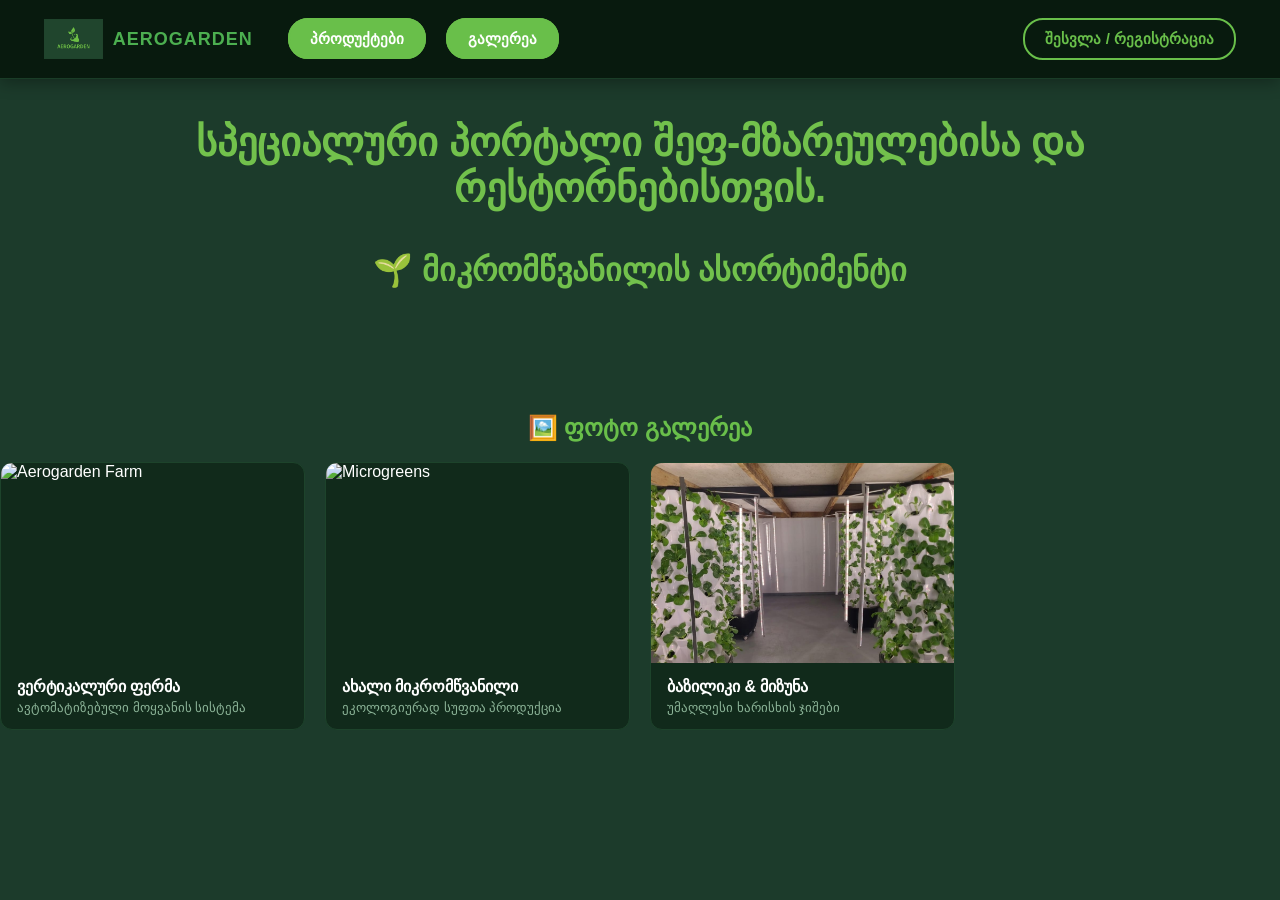
==== index.html @ 7be484eb "Removed word 'Chef' from greeting text" ====
﻿<!DOCTYPE html>
<html lang="ka">
<head>
    <meta charset="UTF-8">
    <meta name="viewport" content="width=device-width, initial-scale=1.0">
    <title>Aerogarden — შეფის პორტალი</title>
    <link rel="stylesheet" href="style.css">
    <script src="https://cdn.jsdelivr.net/npm/@supabase/supabase-js@2"></script>
</head>
<body>
    <header class="main-header">
    <div class="nav-container">
        <a href="#" class="logo">
            <img src="./images/logo.png" alt="AEROGARDEN" class="logo-img" onerror="this.style.display='none'">
            <span class="logo-text">AEROGARDEN</span>
        </a>
        <ul class="nav-links">
            <li><a href="#products" class="nav-btn">პროდუქტები</a></li>
            <li><a href="#chef-orders-section" id="chef-nav-link" class="nav-btn" style="display:none;">ჩემი შეკვეთები</a></li>
            <li><a href="#gallery-section" class="nav-btn">გალერეა</a></li>
            <li><a href="#profile-section" id="profile-nav-link" class="nav-btn" style="display:none;">პირადი პროფილი</a></li>
            <li><a href="#admin-section" id="admin-nav-link" class="nav-btn" style="display:none;">მართვა</a></li>
            <li><button id="auth-modal-btn" class="nav-btn highlight-btn">შესვლა / რეგისტრაცია</button></li>
        </ul>
    </div>
</header>

    <main class="container">
        <section class="hero">
            <h1 id="user-welcome">სპეციალური პორტალი შეფ-მზარეულებისა და რესტორნებისთვის.</h1>
        </section>

        <!-- პროფილის სექცია -->
        <section id="profile-section" class="panel-section" style="display:none;">
            <h2>👤 პირადი პროფილი & მისამართი</h2>
            <form id="profile-form" class="profile-grid">
                <div class="form-group">
                    <label>სახელი, გვარი:</label>
                    <input type="text" id="prof-name" required>
                </div>
                <div class="form-group">
                    <label>რესტორანი / ორგანიზაცია:</label>
                    <input type="text" id="prof-restaurant" required>
                </div>
                <div class="form-group">
                    <label>ტელეფონი:</label>
                    <input type="tel" id="prof-phone" required>
                </div>
                <div class="form-group">
                    <label>ელ-ფოსტა:</label>
                    <input type="email" id="prof-email" readonly disabled style="opacity:0.7;">
                </div>
                <div class="form-group full-width">
                    <label>📍 შენახული მისამართი (მიწოდებისთვის):</label>
                    <input type="text" id="prof-address" placeholder="მაგ: თბილისი, რუსთაველის გამზ. 12">
                </div>
                <div class="form-group full-width">
                    <button type="submit" class="submit-btn">💾 მონაცემების შენახვა</button>
                </div>
            </form>
        </section>

        <!-- შეკვეთის გაფორმება -->
        <div id="order-action-box" class="order-bar" style="display:none;">
            <div class="order-inputs">
                <div>
                    <label>📅 ჩაბარების თარიღი:</label>
                    <input type="date" id="delivery-date">
                </div>
                <div>
                    <label>📍 მიწოდების მისამართი:</label>
                    <input type="text" id="delivery-address" placeholder="მისამართი">
                </div>
            </div>
            <div class="cart-summary">
                <span>ჯამი: <strong id="cart-total">0</strong> ₾</span>
                <button id="submit-order-btn" class="checkout-btn">🚀 შეკვეთის გაგზავნა</button>
            </div>
        </div>

        <!-- პროდუქტების კატალოგი -->
        <section id="products" class="products-section">
            <h2>🌱 მიკრომწვანილის ასორტიმენტი</h2>
            <div id="products-grid" class="products-grid"></div>
        </section>

        <!-- შეფის შეკვეთების ისტორია -->
        <section id="chef-orders-section" class="panel-section" style="display:none;">
            <h2>📦 ჩემი შეკვეთების ისტორია & სტატუსი</h2>
            <div id="chef-orders-list" class="orders-list"></div>
        </section>

        <!-- ადმინის სექცია -->
        <section id="admin-section" class="panel-section" style="display:none;">
            <h2>🛠️ შეკვეთების მართვა (Admin)</h2>
            <div id="orders-list" class="orders-list"></div>
        </section>
    </main>

    <!-- ავტორიზაციის მოდალი -->
    <div id="auth-modal" class="modal" style="display:none;">
        <div class="modal-content">
            <span class="close-btn">&times;</span>
            <div class="auth-tabs">
                <button id="tab-login-btn" class="tab-btn active">შესვლა</button>
                <button id="tab-register-btn" class="tab-btn">რეგისტრაცია (შეფი)</button>
            </div>

            <form id="login-form" class="auth-form">
                <input type="email" id="login-email" placeholder="ელ-ფოსტა" required>
                <input type="password" id="login-password" placeholder="პაროლი" required>
                <button type="submit" class="submit-btn">შესვლა</button>
            </form>

            <form id="register-form" class="auth-form" style="display:none;">
                <input type="text" id="reg-name" placeholder="სახელი, გვარი" required>
                <input type="text" id="reg-restaurant" placeholder="რესტორნის დასახელება" required>
                <input type="tel" id="reg-phone" placeholder="ტელეფონის ნომერი" required>
                <input type="text" id="reg-address" placeholder="მიწოდების მისამართი">
                <input type="email" id="reg-email" placeholder="ელ-ფოსტა" required>
                <input type="password" id="reg-password" placeholder="პაროლი" required>
                <button type="submit" class="submit-btn">რეგისტრაცია</button>
            </form>
        </div>
    </div>
    <script src="script.js"></script>
    <!-- 🖼️ გალერეის სექცია -->
    <section id="gallery-section" class="container" style="margin-top: 40px; margin-bottom: 40px;">
        <h2 style="color: #69bf4a; text-align: center; font-size: 24px; margin-bottom: 20px;">🖼️ ფოტო გალერეა</h2>
        <div class="gallery-grid">
            <div class="gallery-card">
                <img src="https://images.unsplash.com/photo-1592417817098-8f3d6eb231fc?q=80&w=600&auto=format&fit=crop" alt="Aerogarden Farm" class="gallery-img">
                <div class="gallery-info">
                    <div class="gallery-title">ვერტიკალური ფერმა</div>
                    <div class="gallery-desc">ავტომატიზებული მოყვანის სისტემა</div>
                </div>
            </div>
            <div class="gallery-card">
                <img src="https://images.unsplash.com/photo-1530836369250-ef72a3f5cda8?q=80&w=600&auto=format&fit=crop" alt="Microgreens" class="gallery-img">
                <div class="gallery-info">
                    <div class="gallery-title">ახალი მიკრომწვანილი</div>
                    <div class="gallery-desc">ეკოლოგიურად სუფთა პროდუქცია</div>
                </div>
            </div>
            <div class="gallery-card">
                <img src="./images/basil.png" alt="Basil and Mizuna" class="gallery-img">
                <div class="gallery-info">
                    <div class="gallery-title">ბაზილიკი & მიზუნა</div>
                    <div class="gallery-desc">უმაღლესი ხარისხის ჯიშები</div>
                </div>
            </div>
        </div>
    </section>
<!-- Lightbox Image Zoom Modal -->
<div id="image-lightbox-modal" class="lightbox-modal">
    <span class="lightbox-close">&times;</span>
    <img class="lightbox-content" id="lightbox-img" alt="Enlarged Image">
    <div id="lightbox-caption"></div>
</div>















<script>
document.addEventListener('DOMContentLoaded', function() {
    function cleanupGreetingAndLayout() {
        // -------------------------------------------------------------
        // 0. მისალმებიდან "შეფ "-ის ამოღება
        // -------------------------------------------------------------
        var allElements = document.querySelectorAll('p, div, span, h1, h2, h3, h4, header');
        allElements.forEach(function(el) {
            if (el.children.length === 0 && el.textContent.includes('მოგესალმებით, შეფ')) {
                el.textContent = el.textContent.replace('მოგესალმებით, შეფ ', 'მოგესალმებით, ');
            }
        });

        // -------------------------------------------------------------
        // 1. "პირადი პროფილი" ღილაკი "გამოსვლა"-ს გვერდით
        // -------------------------------------------------------------
        var allNavElements = document.querySelectorAll('button, a, div, span');
        var profileEl = null;
        var logoutEl = null;

        allNavElements.forEach(function(el) {
            var txt = el.textContent.trim();
            if (txt.includes('პირადი პროფილი') && el.children.length === 0) {
                profileEl = el.closest('button') || el.closest('a') || el;
            }
            if (txt.includes('გამოსვლა') && el.children.length === 0) {
                logoutEl = el.closest('button') || el.closest('a') || el;
            }
        });

        if (profileEl && logoutEl && profileEl.nextElementSibling !== logoutEl) {
            var logoutParent = logoutEl.parentElement;
            if (logoutParent) {
                logoutParent.style.display = 'flex';
                logoutParent.style.alignItems = 'center';
                logoutParent.style.gap = '10px';
                logoutParent.style.justifyContent = 'flex-end';
                profileEl.style.margin = '0';
                logoutParent.insertBefore(profileEl, logoutEl);
            }
        }

        // -------------------------------------------------------------
        // 2. პერიოდული გამოწერის ბლოკი
        // -------------------------------------------------------------
        var dateInput = document.getElementById('order-date') || document.querySelector('input[type="date"]');
        if (dateInput && !document.getElementById('recurring-subscription-box')) {
            var parentContainer = dateInput.parentElement;
            
            var subWrapper = document.createElement('div');
            subWrapper.id = 'recurring-subscription-box';
            subWrapper.style.cssText = 'display: flex; flex-direction: column; gap: 6px; background: #051009; border: 1px solid #1e472c; border-radius: 10px; padding: 10px 14px; min-width: 250px;';
            
            subWrapper.innerHTML = 
                '<div style="display: flex; align-items: center; justify-content: space-between;">' +
                    '<label style="color: #69bf4a; font-size: 13px; font-weight: 700; display: flex; align-items: center; gap: 6px;">' +
                        '🔄 პერიოდული გამოწერა (ავტომატური შეკვეთა)' +
                    '</label>' +
                '</div>' +
                '<select id="subscription-freq-select" style="background: #081a0e; border: 1px solid #2e603a; border-radius: 6px; color: #a5d6a7; padding: 6px 10px; font-size: 12px; font-weight: 600; outline: none; cursor: pointer; width: 100%;">' +
                    '<option value="one-time">🚀 ერთჯერადი შეკვეთა</option>' +
                    '<option value="tue-fri" selected>📅 კვირაში 2-ჯერ (სამშაბათი & პარასკევი)</option>' +
                    '<option value="weekly-tue">📅 კვირაში 1-ხელ (სამშაბათი)</option>' +
                '</select>' +
                '<div id="days-selector-wrapper" style="display: flex; gap: 10px; font-size: 11px; color: #a5d6a7; margin-top: 2px;">' +
                    '<label style="cursor:pointer; display:flex; align-items:center; gap:3px;"><input type="checkbox" id="day-tue" checked style="accent-color:#69bf4a;"> სამშაბათი</label>' +
                    '<label style="cursor:pointer; display:flex; align-items:center; gap:3px;"><input type="checkbox" id="day-fri" checked style="accent-color:#69bf4a;"> პარასკევი</label>' +
                '</div>' +
                '<span style="font-size: 10px; color: #78a883;">🌱 რესტორანს ავტომატურად მოემარაგება ახალი მიკრომწვანილი</span>';

            parentContainer.parentNode.insertBefore(subWrapper, parentContainer.nextSibling);

            var freqSelect = document.getElementById('subscription-freq-select');
            freqSelect.addEventListener('change', function() {
                var daysWrapper = document.getElementById('days-selector-wrapper');
                var dayTue = document.getElementById('day-tue');
                var dayFri = document.getElementById('day-fri');

                if (this.value === 'one-time') {
                    daysWrapper.style.display = 'none';
                } else if (this.value === 'tue-fri') {
                    daysWrapper.style.display = 'flex';
                    if (dayTue) dayTue.checked = true;
                    if (dayFri) dayFri.checked = true;
                } else if (this.value === 'weekly-tue') {
                    daysWrapper.style.display = 'flex';
                    if (dayTue) dayTue.checked = true;
                    if (dayFri) dayFri.checked = false;
                }
            });
        }

        // -------------------------------------------------------------
        // 3. შეკვეთის მთლიანი პანელის და ჯამის ზოლის გასწორება
        // -------------------------------------------------------------
        if (dateInput) {
            var orderBar = dateInput.closest('form') || dateInput.closest('.checkout-bar') || dateInput.parentElement.parentElement;
            var firstCard = document.querySelector('.product-card') || document.querySelector('.card');
            
            if (orderBar && firstCard) {
                var productsGrid = firstCard.parentElement;
                if (productsGrid && orderBar.previousElementSibling !== productsGrid) {
                    productsGrid.parentNode.insertBefore(orderBar, productsGrid.nextSibling);
                }

                orderBar.style.cssText = 'display: flex; flex-wrap: wrap; align-items: center; justify-content: space-between; gap: 16px; background: #071e11; border: 1px solid #1e472c; border-radius: 16px; padding: 18px 24px; margin-top: 30px; width: 100%; box-sizing: border-box;';

                var submitBtn = Array.from(document.querySelectorAll('button')).find(function(b) {
                    return b.textContent.includes('შეკვეთის გაგზავნა');
                });

                if (submitBtn) {
                    var submitContainer = submitBtn.parentElement;
                    if (submitContainer && submitContainer !== orderBar && !orderBar.contains(submitContainer)) {
                        submitContainer.style.display = 'flex';
                        submitContainer.style.alignItems = 'center';
                        submitContainer.style.gap = '14px';
                        submitContainer.style.marginLeft = 'auto';
                        orderBar.appendChild(submitContainer);
                    } else if (!orderBar.contains(submitBtn)) {
                        submitBtn.style.marginLeft = 'auto';
                        orderBar.appendChild(submitBtn);
                    }
                }
            }
        }

        // -------------------------------------------------------------
        // 4. Tray vs Cut სელექტორი ბარათზე
        // -------------------------------------------------------------
        var buttons = document.querySelectorAll('button');
        buttons.forEach(function(btn) {
            var btnText = btn.textContent.trim();
            if (btnText.includes('დამატება') || btnText === '+' || btnText === '-') {
                var card = btn.closest('.product-card') || btn.closest('.card') || btn.parentElement.parentElement;
                if (card && !card.classList.contains('pkg-processed')) {
                    card.classList.add('pkg-processed');
                    card.style.position = 'relative';

                    var selectDiv = document.createElement('div');
                    selectDiv.className = 'pkg-dropdown-top-right';
                    selectDiv.style.cssText = 'position: absolute; top: 8px; right: 14px; z-index: 20;';
                    selectDiv.innerHTML = '<select class="pkg-select" style="background: #051009; border: 1px solid #2e603a; border-radius: 6px; color: #a5d6a7; padding: 3px 6px; font-size: 11px; font-weight: 600; outline: none; cursor: pointer;">' +
                        '<option value="tray">🌱 ლანგარი</option>' +
                        '<option value="cut">✂️ მოჭრილი</option>' +
                        '</select>';

                    card.appendChild(selectDiv);

                    var btnContainer = btn.parentElement;
                    if (btnContainer) {
                        btnContainer.style.marginTop = '18px';
                    }
                }
            }
        });
    }

    setInterval(cleanupGreetingAndLayout, 500);
});
</script>
</body>
</html>
---- style.css ----
﻿* { margin: 0; padding: 0; box-sizing: border-box; font-family: sans-serif; }
body { background-color: #1c3b2b; color: #ffffff; min-height: 100vh; }

.navbar { display: flex; justify-content: space-between; align-items: center; padding: 15px 50px; background-color: #1c3b2b; border-bottom: 1px solid rgba(255, 255, 255, 0.1); }
.logo { height: 60px; width: auto; object-fit: contain; border-radius: 12px; }
.nav-links { display: flex; list-style: none; gap: 15px; align-items: center; }

.nav-btn { text-decoration: none; color: #ffffff; font-size: 15px; font-weight: 600; padding: 10px 20px; border: 2px solid #69bf4a; background-color: #69bf4a; border-radius: 20px; transition: all 0.3s ease; cursor: pointer; }
.nav-btn:hover { background-color: transparent; color: #69bf4a; }
.highlight-btn { background-color: transparent; color: #69bf4a; }
.highlight-btn:hover { background-color: #69bf4a; color: #fff; }

.hero { text-align: center; padding: 40px 20px 10px; }
.hero h1 { font-size: 2.5rem; color: #72c14c; margin-bottom: 10px; }
.hero p { font-size: 1.1rem; color: #d1e7dd; }

.products-section, .admin-section { max-width: 1100px; margin: 0 auto; padding: 20px 20px 60px; }
.products-section h2, .admin-section h2 { text-align: center; font-size: 2rem; color: #72c14c; margin-bottom: 25px; }

.products-grid { display: grid; grid-template-columns: repeat(2, 1fr); gap: 18px; }
.product-card { background-color: rgba(255, 255, 255, 0.05); border: 1px solid rgba(105, 191, 74, 0.3); border-radius: 12px; padding: 16px 22px; display: flex; justify-content: space-between; align-items: center; }
.product-info { display: flex; flex-direction: column; gap: 4px; }
.product-latin { font-weight: 700; font-size: 0.95rem; color: #ffffff; }
.product-geo { font-size: 0.88rem; color: #a8d5ba; }
.product-action { display: flex; align-items: center; gap: 12px; }
.product-price { font-weight: 700; font-size: 1.1rem; color: #69bf4a; }
.qty-input { width: 65px; padding: 6px; border-radius: 8px; border: 1px solid #69bf4a; background: #12261c; color: #fff; text-align: center; font-weight: bold; }

.order-action-container { margin-top: 35px; padding: 25px; background: rgba(0, 0, 0, 0.2); border-radius: 16px; border: 1px solid rgba(105, 191, 74, 0.3); display: flex; flex-direction: column; align-items: center; gap: 20px; }
.delivery-date-picker { display: flex; align-items: center; gap: 12px; font-weight: bold; color: #a8d5ba; font-size: 1.05rem; }
.date-input { padding: 10px 15px; border-radius: 8px; border: 1px solid #69bf4a; background: #12261c; color: #fff; font-size: 1rem; cursor: pointer; outline: none; }
.date-input::-webkit-calendar-picker-indicator { filter: invert(1); cursor: pointer; }

.modal { display: none; position: fixed; z-index: 1000; left: 0; top: 0; width: 100%; height: 100%; background-color: rgba(0,0,0,0.8); backdrop-filter: blur(5px); justify-content: center; align-items: center; }
.modal-content { background-color: #12261c; border: 2px solid #69bf4a; border-radius: 16px; width: 90%; max-width: 420px; padding: 30px; position: relative; }
.close-btn { position: absolute; right: 20px; top: 15px; font-size: 28px; cursor: pointer; color: #aaa; }
.close-btn:hover { color: #fff; }

.tab-header { display: flex; gap: 10px; margin-bottom: 20px; border-bottom: 1px solid rgba(255,255,255,0.1); padding-bottom: 10px; }
.tab-btn { background: none; border: none; color: #a8d5ba; font-size: 1rem; font-weight: bold; cursor: pointer; padding: 5px 10px; }
.tab-btn.active { color: #69bf4a; border-bottom: 2px solid #69bf4a; }

.auth-form { display: flex; flex-direction: column; gap: 12px; }
.auth-form input { padding: 12px; border-radius: 8px; border: 1px solid rgba(105, 191, 74, 0.4); background-color: #1c3b2b; color: #fff; font-size: 0.95rem; }
.auth-form input:focus { outline: none; border-color: #69bf4a; }
.submit-btn { padding: 12px; border-radius: 8px; border: none; background-color: #69bf4a; color: #fff; font-weight: bold; font-size: 1rem; cursor: pointer; margin-top: 10px; }
.submit-btn:hover { background-color: #58a43e; }

.orders-list { display: flex; flex-direction: column; gap: 15px; }
.order-card { background-color: rgba(255, 255, 255, 0.05); border: 1px solid #69bf4a; border-radius: 12px; padding: 20px; }
.order-card.order-cancelled { opacity: 0.55; border-color: #d9534f; background-color: rgba(217, 83, 79, 0.05); }

.order-header { display: flex; justify-content: space-between; border-bottom: 1px solid rgba(255,255,255,0.1); padding-bottom: 10px; margin-bottom: 10px; }
.delivery-badge { background-color: rgba(105, 191, 74, 0.2); color: #72c14c; padding: 5px 10px; border-radius: 8px; border: 1px solid #69bf4a; display: inline-block; margin-top: 6px; font-weight: bold; font-size: 0.9rem; }
.status-badge { display: inline-block; padding: 5px 10px; border-radius: 8px; font-size: 0.9rem; font-weight: bold; margin-top: 6px; }
.status-badge.active { background: rgba(105, 191, 74, 0.2); color: #72c14c; border: 1px solid #69bf4a; }
.status-badge.cancelled { background: rgba(217, 83, 79, 0.2); color: #ff6b6b; border: 1px solid #d9534f; }

.cancel-btn { background-color: #d9534f; color: #fff; border: none; padding: 8px 14px; border-radius: 8px; cursor: pointer; font-weight: bold; margin-top: 8px; font-size: 0.85rem; transition: background 0.2s; }
.cancel-btn:hover { background-color: #c9302c; }

.order-items { list-style: none; margin-bottom: 10px; color: #d1e7dd; }
.order-items li { font-size: 0.95rem; padding: 2px 0; }
.order-total { text-align: right; font-weight: bold; font-size: 1.1rem; color: #69bf4a; }

@media (max-width: 768px) { .products-grid { grid-template-columns: 1fr; } .navbar { flex-direction: column; gap: 15px; padding: 20px; } }
/* Logo styling reset */
.logo-container, .logo-container a {
    background: transparent !important;
    background-color: transparent !important;
    border: none !important;
    box-shadow: none !important;
    outline: none !important;
    padding: 0 !important;
}

.logo {
    background: transparent !important;
    background-color: transparent !important;
    border: none !important;
    box-shadow: none !important;
    border-radius: 0 !important;
    display: block;
    max-height: 55px;
    width: auto;
}

/* Microgreens Animated Background */
#microgreens-bg {
    position: fixed;
    top: 0;
    left: 0;
    width: 100vw;
    height: 100vh;
    overflow: hidden;
    z-index: -1;
    pointer-events: none;
}

.leaf-particle {
    position: absolute;
    bottom: -60px;
    user-select: none;
    opacity: 0.18;
    animation: floatUp linear infinite;
    filter: drop-shadow(0 0 6px rgba(105, 191, 74, 0.4));
}

@keyframes floatUp {
    0% {
        transform: translateY(0) rotate(0deg) translateX(0);
        opacity: 0;
    }
    15% {
        opacity: 0.3;
    }
    85% {
        opacity: 0.3;
    }
    100% {
        transform: translateY(-110vh) rotate(360deg) translateX(60px);
        opacity: 0;
    }
}

/* Microgreens Animated Background */
#microgreens-bg {
    position: fixed;
    top: 0;
    left: 0;
    width: 100vw;
    height: 100vh;
    overflow: hidden;
    z-index: -1;
    pointer-events: none;
}

.leaf-particle {
    position: absolute;
    bottom: -60px;
    user-select: none;
    opacity: 0.18;
    animation: floatUp linear infinite;
    filter: drop-shadow(0 0 6px rgba(105, 191, 74, 0.4));
}

@keyframes floatUp {
    0% {
        transform: translateY(0) rotate(0deg) translateX(0);
        opacity: 0;
    }
    15% {
        opacity: 0.3;
    }
    85% {
        opacity: 0.3;
    }
    100% {
        transform: translateY(-110vh) rotate(360deg) translateX(60px);
        opacity: 0;
    }
}

/* Disable Text Selection on Drag */
body {
    -webkit-user-select: none;
    -moz-user-select: none;
    -ms-user-select: none;
    user-select: none;
}

input, textarea, select {
    -webkit-user-select: text;
    -moz-user-select: text;
    -ms-user-select: text;
    user-select: text;
}

/* Admin Order Status Badges & Action Buttons */
.status-badge {
    padding: 5px 10px;
    border-radius: 6px;
    font-size: 0.85rem;
    font-weight: bold;
    display: inline-block;
    margin-top: 4px;
}
.status-badge.pending { background-color: #f39c12; color: #ffffff; }
.status-badge.confirmed { background-color: #2ecc71; color: #ffffff; }
.status-badge.rejected { background-color: #e67e22; color: #ffffff; }
.status-badge.cancelled { background-color: #e74c3c; color: #ffffff; }

.admin-actions {
    margin-top: 12px;
    padding-top: 10px;
    border-top: 1px solid rgba(255, 255, 255, 0.1);
    display: flex;
    gap: 8px;
    flex-wrap: wrap;
}
.admin-btn {
    padding: 7px 14px;
    border: none;
    border-radius: 6px;
    cursor: pointer;
    font-size: 0.85rem;
    font-weight: bold;
    transition: transform 0.15s ease, opacity 0.2s;
}
.admin-btn:hover { opacity: 0.9; transform: translateY(-1px); }
.confirm-btn { background-color: #2ecc71; color: white; }
.reject-btn { background-color: #e67e22; color: white; }

/* Sticky Navigation Header on Scroll */
header, .header, nav, .navbar {
    position: sticky !important;
    top: 0 !important;
    z-index: 1000 !important;
    background-color: #183726 !important;
    box-shadow: 0 4px 15px rgba(0, 0, 0, 0.3) !important;
    backdrop-filter: blur(8px);
}

/* ==========================================
   📱 მობილურის ადაპტაცია (Media Query)
   მოქმედებს მხოლოდ 768px-ზე ნაკლებ ეკრანებზე
========================================== */
@media (max-width: 768px) {
    /* 1. ნავიგაცია და ლოგო */
    .navbar {
        flex-direction: column;
        padding: 12px 16px;
        gap: 12px;
        text-align: center;
    }

    .nav-links {
        flex-wrap: wrap;
        justify-content: center;
        gap: 8px;
        width: 100%;
    }

    .nav-btn {
        padding: 8px 12px;
        font-size: 13px;
    }

    /* 2. ძირითადი კონტეინერი და სათაურები */
    .container {
        padding: 12px;
    }

    .hero h1 {
        font-size: 20px;
        line-height: 1.4;
    }

    /* 3. პროდუქტების ბადე (1 სვეტად) */
    .products-grid {
        grid-template-columns: 1fr !important;
        gap: 12px;
    }

    .product-card {
        padding: 14px;
    }

    /* 4. შეკვეთის გაფორმების ზოლი */
    .order-bar {
        flex-direction: column;
        align-items: stretch;
        gap: 15px;
        padding: 16px;
    }

    .order-inputs {
        flex-direction: column;
        gap: 12px;
    }

    .order-inputs input {
        width: 100%;
    }

    .cart-summary {
        flex-direction: column;
        gap: 10px;
        width: 100%;
    }

    .checkout-btn {
        width: 100%;
        text-align: center;
    }

    /* 5. პროფილის ფორმა (1 სვეტად) */
    .profile-grid {
        grid-template-columns: 1fr !important;
        gap: 12px;
    }

    /* 6. შეკვეთების ისტორია & ადმინი */
    .order-header {
        flex-direction: column;
        align-items: flex-start;
        gap: 10px;
    }

    .order-header > div:last-child {
        text-align: left !important;
        width: 100%;
    }

    .admin-actions {
        flex-direction: column;
        gap: 8px;
    }

    .admin-btn {
        width: 100%;
    }

    /* 7. ავტორიზაციის მოდალური ფანჯარა */
    .modal-content {
        width: 92% !important;
        padding: 20px 16px;
        margin: 10px;
    }

    .auth-tabs {
        flex-direction: row;
    }
}

/* ==========================================
   🎨 პროფილისა და შეკვეთის ინპუტების დიზაინი
========================================== */

/* ბლოკების ფონი და კანტები */
#profile-section, #order-action-box {
    background: rgba(13, 33, 20, 0.85);
    border: 1px solid rgba(105, 191, 74, 0.25);
    border-radius: 12px;
    padding: 22px;
    margin-bottom: 25px;
    backdrop-filter: blur(6px);
}

/* პროფილის ბადე (Grid) */
.profile-grid {
    display: grid;
    grid-template-columns: repeat(auto-fit, minmax(240px, 1fr));
    gap: 16px;
    margin-top: 15px;
}

.form-group {
    display: flex;
    flex-direction: column;
    gap: 6px;
}

.form-group.full-width {
    grid-column: 1 / -1;
}

.form-group label {
    font-size: 13px;
    color: #a8d5ba;
    font-weight: 500;
}

/* ინპუტების მწვანე დიზაინი (თეთრის ნაცვლად) */
input[type="text"],
input[type="email"],
input[type="tel"],
input[type="date"],
input[type="password"],
input[type="number"] {
    background-color: #07150c !important;
    color: #e2f5e8 !important;
    border: 1px solid #234d2f !important;
    border-radius: 8px !important;
    padding: 10px 14px !important;
    font-size: 14px !important;
    outline: none !important;
    transition: all 0.25s ease !important;
    width: 100% !important;
    box-sizing: border-box !important;
}

/* ინპუტზე დაჭერისას (Focus) */
input[type="text"]:focus,
input[type="email"]:focus,
input[type="tel"]:focus,
input[type="date"]:focus,
input[type="password"]:focus,
input[type="number"]:focus {
    border-color: #69bf4a !important;
    box-shadow: 0 0 10px rgba(105, 191, 74, 0.35) !important;
    background-color: #0d2616 !important;
}

/* გათიშული (disabled) ელ-ფოსტის ინპუტი */
input:disabled, input[readonly] {
    background-color: #040c07 !important;
    border-color: #142a1b !important;
    color: #61876a !important;
    cursor: not-allowed;
}

/* თარიღის არჩევის ხატულას შეფერილი მწვანედ */
input[type="date"]::-webkit-calendar-picker-indicator {
    filter: invert(0.8) sepia(100%) saturate(300%) hue-rotate(70deg);
    cursor: pointer;
}

/* შეკვეთის გაფორმების ზოლი */
.order-bar {
    display: flex;
    flex-wrap: wrap;
    align-items: flex-end;
    justify-content: space-between;
    gap: 18px;
}

.order-inputs {
    display: flex;
    flex-wrap: wrap;
    gap: 16px;
    flex: 1;
}

.order-inputs > div {
    display: flex;
    flex-direction: column;
    gap: 6px;
    flex: 1;
    min-width: 200px;
}

.order-inputs label {
    font-size: 13px;
    color: #a8d5ba;
}

.cart-summary {
    display: flex;
    align-items: center;
    gap: 16px;
    flex-wrap: wrap;
}

.cart-summary span {
    font-size: 16px;
    color: #a8d5ba;
}

.cart-summary strong {
    color: #69bf4a;
    font-size: 22px;
}

/* ღილაკების გაუმჯობესება */
.submit-btn, .checkout-btn {
    background: linear-gradient(135deg, #4caf50, #2e7d32);
    color: #ffffff;
    border: none;
    padding: 11px 20px;
    border-radius: 8px;
    font-weight: 600;
    cursor: pointer;
    transition: transform 0.2s, box-shadow 0.2s;
}

.submit-btn:hover, .checkout-btn:hover {
    transform: translateY(-1px);
    box-shadow: 0 4px 12px rgba(76, 175, 80, 0.4);
}

/* ==========================================
   🌱 პროდუქტის ბარათების ახალი დიზაინი
========================================== */

.products-grid {
    display: grid;
    grid-template-columns: repeat(auto-fill, minmax(320px, 1fr));
    gap: 16px;
    margin-top: 20px;
}

.product-card {
    background: #112a1b;
    border: 1px solid #1d432b;
    border-radius: 14px;
    padding: 16px;
    display: flex;
    align-items: center;
    justify-content: space-between;
    gap: 12px;
    transition: transform 0.2s, border-color 0.2s;
}

.product-card:hover {
    border-color: #3b8a4f;
    transform: translateY(-2px);
}

.product-left {
    display: flex;
    align-items: center;
    gap: 14px;
}

.product-icon-box {
    width: 46px;
    height: 46px;
    background: #193b26;
    border-radius: 10px;
    display: flex;
    align-items: center;
    justify-content: center;
    font-size: 22px;
    flex-shrink: 0;
}

.product-text-info {
    display: flex;
    flex-direction: column;
    gap: 3px;
}

.product-latin-name {
    color: #ffffff;
    font-weight: 700;
    font-size: 15px;
    letter-spacing: 0.5px;
}

.product-sub-text {
    color: #8bb397;
    font-size: 13px;
}

.product-right {
    display: flex;
    align-items: center;
    gap: 12px;
}

.product-price-tag {
    color: #69bf4a;
    font-weight: 700;
    font-size: 17px;
    white-space: nowrap;
}

/* მწვანე "დამატება" ღილაკი */
.add-btn {
    background-color: #52c234;
    color: #07150c;
    border: none;
    padding: 9px 16px;
    border-radius: 8px;
    font-weight: 700;
    font-size: 13px;
    cursor: pointer;
    transition: background-color 0.2s, transform 0.1s;
    white-space: nowrap;
}

.add-btn:hover {
    background-color: #61d341;
    transform: scale(1.03);
}

/* რაოდენობის მართვის ბლოკი (+ / -) */
.qty-control-box {
    display: flex;
    align-items: center;
    background: #09190f;
    border: 1px solid #285a38;
    border-radius: 8px;
    overflow: hidden;
}

.qty-btn {
    background: #193b26;
    color: #ffffff;
    border: none;
    width: 30px;
    height: 34px;
    font-size: 16px;
    font-weight: bold;
    cursor: pointer;
    transition: background 0.2s;
}

.qty-btn:hover {
    background: #27593b;
}

.qty-num {
    padding: 0 10px;
    color: #69bf4a;
    font-weight: bold;
    font-size: 14px;
    min-width: 20px;
    text-align: center;
}

/* ==========================================
   🖼️ გალერეის სტილები
========================================== */
.gallery-grid {
    display: grid;
    grid-template-columns: repeat(auto-fill, minmax(280px, 1fr));
    gap: 20px;
    margin-top: 15px;
}

.gallery-card {
    background: #112a1b;
    border: 1px solid #1d432b;
    border-radius: 12px;
    overflow: hidden;
    transition: transform 0.25s ease, border-color 0.25s ease;
}

.gallery-card:hover {
    transform: translateY(-4px);
    border-color: #69bf4a;
}

.gallery-img {
    width: 100%;
    height: 200px;
    object-fit: cover;
    display: block;
}

.gallery-info {
    padding: 14px 16px;
}

.gallery-title {
    color: #ffffff;
    font-weight: 700;
    font-size: 16px;
    margin-bottom: 4px;
}

.gallery-desc {
    color: #8bb397;
    font-size: 13px;
}

/* ==========================================
   🛠️ შეკვეთების სექციის დაშორების გასწორება
========================================== */
section, .container {
    scroll-margin-top: 100px !important;
}

#chef-orders-section {
    padding-top: 30px !important;
    margin-top: 20px !important;
}

/* შეკვეთის ბარათის შიდა დაშორება */
.order-card, .order-item, div[class*="order"] {
    padding-top: 25px !important;
    overflow: visible !important;
}

/* ==========================================
   ✨ პროფილის და შეკვეთის ფორმის გასწორება
========================================== */

/* პროფილის სექციის ბარათი */
#profile-section {
    background: #0b1d12 !important;
    border: 1px solid #1a3d27 !important;
    border-radius: 16px !important;
    padding: 28px !important;
    box-shadow: 0 8px 24px rgba(0, 0, 0, 0.25) !important;
    margin-bottom: 30px !important;
}

/* პროფილის ფორმის ბადე (2 სვეტიანი) */
#profile-form {
    display: grid !important;
    grid-template-columns: repeat(2, 1fr) !important;
    gap: 18px 24px !important;
    align-items: end !important;
}

/* მისამართის ველი იკავებს სრულ სიგანეს */
#profile-form div:has(#profile-address), 
#profile-form div:nth-child(5),
#profile-form .full-width {
    grid-column: 1 / -1 !important;
}

/* ინპუტების სტილი */
#profile-section input, 
.checkout-bar input,
input[type="date"], input[type="text"], input[type="email"], input[type="tel"] {
    width: 100% !important;
    background: #051009 !important;
    border: 1px solid #1e472c !important;
    border-radius: 10px !important;
    color: #ffffff !important;
    padding: 12px 16px !important;
    font-size: 14px !important;
    outline: none !important;
    transition: border-color 0.2s ease, box-shadow 0.2s ease !important;
    box-sizing: border-box !important;
}

#profile-section input:focus, .checkout-bar input:focus {
    border-color: #69bf4a !important;
    box-shadow: 0 0 0 3px rgba(105, 191, 74, 0.2) !important;
}

/* ლეიბლები */
#profile-section label {
    display: block !important;
    color: #92be9c !important;
    font-size: 13px !important;
    font-weight: 600 !important;
    margin-bottom: 6px !important;
}

/* მონაცემების შენახვის ღილაკი */
#profile-form button[type="submit"], #save-profile-btn {
    grid-column: 1 / -1 !important;
    justify-self: center !important;
    width: auto !important;
    min-width: 260px !important;
    background: linear-gradient(135deg, #2e7d32, #1b5e20) !important;
    color: #ffffff !important;
    border: 1px solid #4cae4f !important;
    border-radius: 10px !important;
    padding: 12px 32px !important;
    font-weight: 700 !important;
    font-size: 15px !important;
    cursor: pointer !important;
    transition: all 0.25s ease !important;
    margin-top: 10px !important;
    box-shadow: 0 4px 12px rgba(0,0,0,0.3) !important;
}

#profile-form button[type="submit"]:hover {
    background: linear-gradient(135deg, #388e3c, #2e7d32) !important;
    transform: translateY(-2px) !important;
    box-shadow: 0 6px 16px rgba(46, 125, 50, 0.4) !important;
}

/* 🛒 შეკვეთის გაფორმების ზოლი */
div:has(#order-date) {
    background: #0b1d12 !important;
    border: 1px solid #1a3d27 !important;
    border-radius: 16px !important;
    padding: 20px 24px !important;
    display: grid !important;
    grid-template-columns: 200px 1fr auto auto !important;
    gap: 20px !important;
    align-items: end !important;
    margin-top: 25px !important;
}

/* მობილურის ადაპტაცია (ეკრანის დაპატარავებისას) */
@media (max-width: 900px) {
    #profile-form {
        grid-template-columns: 1fr !important;
    }
    div:has(#order-date) {
        grid-template-columns: 1fr !important;
    }
}

/* ==========================================
   🖼️ Lightbox Image Modal (სურათების გადიდება)
========================================== */
.gallery-card img, #gallery-section img, .gallery-img {
    cursor: pointer !important;
    transition: transform 0.3s ease, filter 0.3s ease !important;
}

.gallery-card img:hover, #gallery-section img:hover, .gallery-img:hover {
    transform: scale(1.02) !important;
    filter: brightness(1.08) !important;
}

.lightbox-modal {
    display: none;
    position: fixed;
    z-index: 100000;
    left: 0;
    top: 0;
    width: 100%;
    height: 100%;
    background-color: rgba(0, 0, 0, 0.9);
    backdrop-filter: blur(10px);
    align-items: center;
    justify-content: center;
    flex-direction: column;
    animation: fadeIn 0.25s ease-out;
}

.lightbox-content {
    max-width: 90vw;
    max-height: 85vh;
    border-radius: 12px;
    box-shadow: 0 12px 40px rgba(0, 0, 0, 0.8);
    object-fit: contain;
    animation: zoomIn 0.25s ease-out;
}

#lightbox-caption {
    margin-top: 15px;
    color: #81c784;
    font-size: 17px;
    font-weight: 600;
    text-align: center;
}

.lightbox-close {
    position: absolute;
    top: 20px;
    right: 30px;
    color: #ffffff;
    font-size: 42px;
    font-weight: bold;
    cursor: pointer;
    transition: color 0.2s, transform 0.2s;
    line-height: 1;
    z-index: 100001;
}

.lightbox-close:hover {
    color: #69bf4a;
    transform: scale(1.2);
}

@keyframes fadeIn {
    from { opacity: 0; }
    to { opacity: 1; }
}

@keyframes zoomIn {
    from { transform: scale(0.85); opacity: 0; }
    to { transform: scale(1); opacity: 1; }
}

/* ==========================================
   🧭 ლოგოს გვერდით მენიუს ღილაკების განთავსება
========================================== */
.navbar, header nav, .nav-container {
    display: flex !important;
    align-items: center !important;
    justify-content: space-between !important;
    padding: 10px 24px !important;
}

.nav-left-wrapper {
    display: flex !important;
    align-items: center !important;
    gap: 25px !important;
}

.nav-links-left, .nav-links-right {
    display: flex !important;
    align-items: center !important;
    gap: 12px !important;
    list-style: none !important;
    margin: 0 !important;
    padding: 0 !important;
}

.nav-links-right {
    margin-left: auto !important;
}

/* ==========================================
   📐 ლოგოს ზომის გასწორება
========================================== */
.logo img, .logo-img, a.logo img, header .logo img {
    max-height: 40px !important;
    height: 40px !important;
    width: auto !important;
    max-width: 160px !important;
    object-fit: contain !important;
    display: inline-block !important;
    vertical-align: middle !important;
}

.logo, a.logo {
    display: flex !important;
    align-items: center !important;
    gap: 10px !important;
    height: 40px !important;
    text-decoration: none !important;
    overflow: hidden !important;
}

/* ==========================================
   🧼 სუფთა მენიუ: 1 ლოგო + გვერდით ღილაკები
========================================== */
.main-header, header, .navbar {
    background-color: #081a0e !important;
    position: sticky !important;
    top: 0 !important;
    z-index: 1000 !important;
    border-bottom: 1px solid #1a3d27 !important;
    padding: 8px 20px !important;
}

.nav-container {
    display: flex !important;
    align-items: center !important;
    justify-content: flex-start !important;
    gap: 15px !important;
    max-width: 1400px !important;
    margin: 0 auto !important;
}

.logo {
    display: flex !important;
    align-items: center !important;
    gap: 8px !important;
    text-decoration: none !important;
    margin-right: 20px !important;
    flex-shrink: 0 !important;
}

.logo img, .logo-img {
    height: 38px !important;
    max-height: 38px !important;
    width: auto !important;
    display: block !important;
}

.logo-text {
    color: #4caf50 !important;
    font-weight: 800 !important;
    font-size: 18px !important;
    letter-spacing: 1px !important;
}

.nav-links {
    display: flex !important;
    align-items: center !important;
    gap: 10px !important;
    list-style: none !important;
    margin: 0 !important;
    padding: 0 !important;
    flex-wrap: wrap !important;
    width: 100% !important;
}

.nav-links li:last-child {
    margin-left: auto !important;
}

/* ==========================================
   🌱 შეფუთვის ტიპის და გამოწერის სტილები
========================================== */
.package-type-wrapper {
    margin-top: 10px;
    margin-bottom: 8px;
}

.package-type-select, .subscription-select {
    background: #051009 !important;
    border: 1px solid #1e472c !important;
    border-radius: 8px !important;
    color: #a5d6a7 !important;
    padding: 8px 12px !important;
    font-size: 13px !important;
    width: 100% !important;
    cursor: pointer !important;
    outline: none !important;
    transition: border-color 0.2s ease !important;
}

.package-type-select:focus, .subscription-select:focus {
    border-color: #69bf4a !important;
}

.subscription-wrapper {
    display: flex;
    flex-direction: column;
    gap: 6px;
}

.subscription-wrapper label {
    color: #92be9c !important;
    font-size: 13px !important;
    font-weight: 600 !important;
}
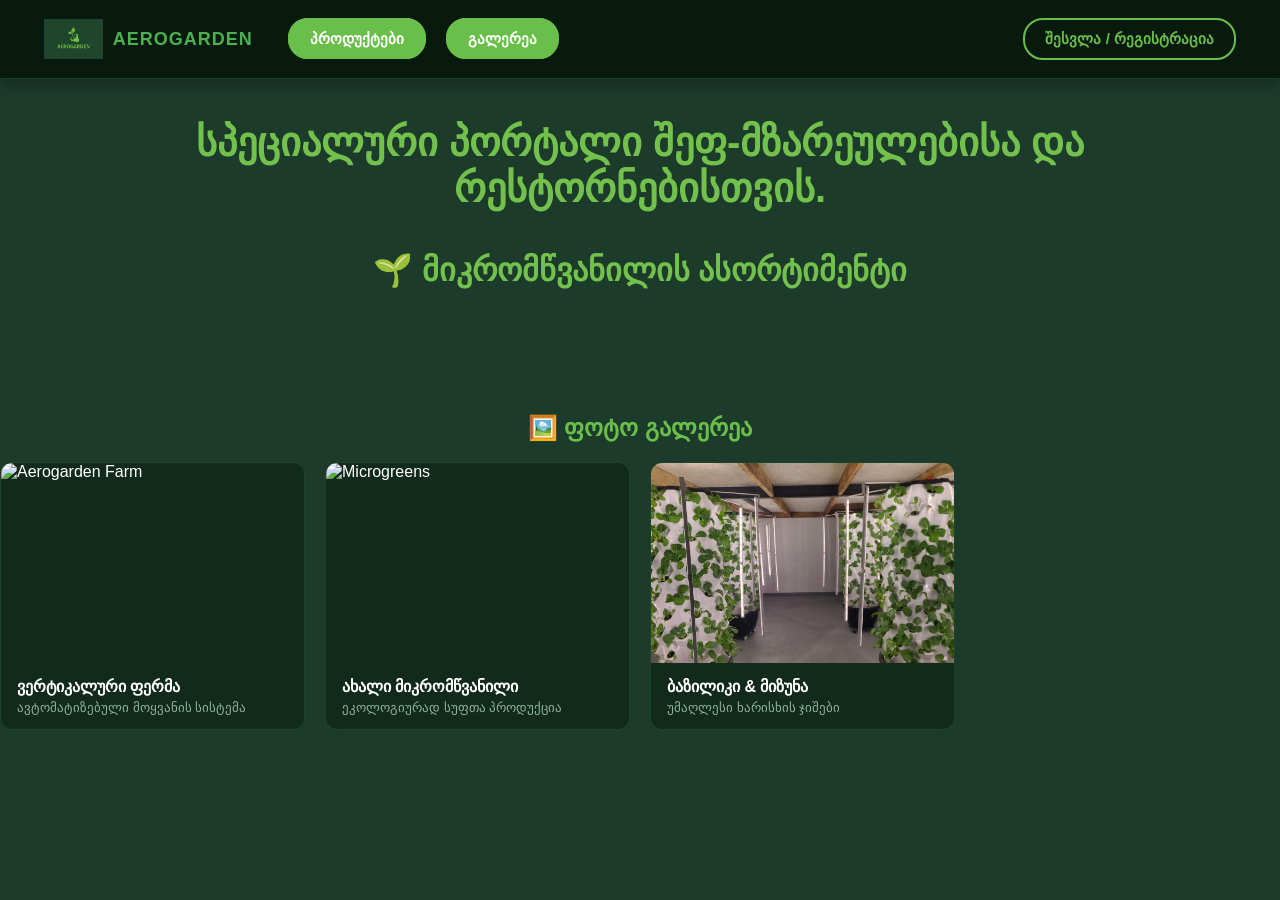
==== commit ee3ff72c: "Added Lightbox modal viewer for gallery images and fixed broken image link" ====
--- a/index.html
+++ b/index.html
@@ -1,6 +1,21 @@
 ﻿<!DOCTYPE html>
 <html lang="ka">
 <head>
+    <!-- Open Graph / Facebook / WhatsApp SEO Meta Tags -->
+    <meta property="og:type" content="website">
+    <meta property="og:locale" content="ka_GE">
+    <meta property="og:site_name" content="Aerogarden • აეროგარდენი">
+    <meta property="og:title" content="Aerogarden | აეროგარდენი - ცოცხალი და ეკოლოგიურად სუფთა მიკრომწვანილი">
+    <meta property="og:description" content="პრემიუმ ხარისხის ცოცხალი მიკრომწვანილი ადგილობრივი ვერტიკალური ფერმიდან. შეუკვეთეთ ცოცხალი ლანგრები ან მოჭრილი პროდუქცია სწრაფი მიწოდებით.">
+    <meta property="og:image" content="https://images.unsplash.com/photo-1518977676601-b53f82aba655?auto=format&fit=crop&w=1200&h=630&q=80">
+    <meta property="og:image:width" content="1200">
+    <meta property="og:image:height" content="630">
+
+    <!-- Twitter Card Meta Tags -->
+    <meta name="twitter:card" content="summary_large_image">
+    <meta name="twitter:title" content="Aerogarden | აეროგარდენი - ცოცხალი მიკრომწვანილი">
+    <meta name="twitter:description" content="პრემიუმ ხარისხის ცოცხალი მიკრომწვანილი ადგილობრივი ვერტიკალური ფერმიდან.">
+    <meta name="twitter:image" content="https://images.unsplash.com/photo-1518977676601-b53f82aba655?auto=format&fit=crop&w=1200&h=630&q=80">
     <meta charset="UTF-8">
     <meta name="viewport" content="width=device-width, initial-scale=1.0">
     <title>Aerogarden — შეფის პორტალი</title>
@@ -172,11 +187,233 @@
 
 
 
+
+
+
+
+
+
+
+<style id="app-custom-styles">
+/* Toast Notification Styling */
+#toast-container {
+    position: fixed;
+    top: 24px;
+    right: 24px;
+    z-index: 99999;
+    display: flex;
+    flex-direction: column;
+    gap: 12px;
+    pointer-events: none;
+}
+.toast-msg {
+    pointer-events: auto;
+    background: linear-gradient(135deg, #071e11 0%, #0d301b 100%);
+    border: 1px solid #2e603a;
+    color: #a5d6a7;
+    padding: 14px 20px;
+    border-radius: 12px;
+    font-family: inherit;
+    font-size: 14px;
+    font-weight: 600;
+    box-shadow: 0 10px 25px rgba(0,0,0,0.5), 0 0 15px rgba(105, 191, 74, 0.2);
+    display: flex;
+    align-items: center;
+    gap: 10px;
+    opacity: 0;
+    transform: translateY(-20px) scale(0.95);
+    transition: all 0.3s cubic-bezier(0.68, -0.55, 0.265, 1.55);
+}
+.toast-msg.show {
+    opacity: 1;
+    transform: translateY(0) scale(1);
+}
+
+/* Responsive Hamburger Menu CSS */
+@media (max-width: 768px) {
+    #hamburger-toggle-btn {
+        display: flex !important;
+    }
+    .nav-links-container.mobile-hidden {
+        display: none !important;
+    }
+    .nav-links-container.mobile-visible {
+        display: flex !important;
+        flex-direction: column !important;
+        position: absolute !important;
+        top: 100% !important;
+        left: 0 !important;
+        width: 100% !important;
+        background: #051009 !important;
+        border-bottom: 1px solid #1e472c !important;
+        padding: 16px !important;
+        box-sizing: border-box !important;
+        z-index: 999 !important;
+        gap: 12px !important;
+    }
+}
+
+/* Image Lightbox Styling */
+#gallery-lightbox-modal {
+    position: fixed;
+    top: 0;
+    left: 0;
+    width: 100vw;
+    height: 100vh;
+    background: rgba(2, 10, 5, 0.9);
+    backdrop-filter: blur(8px);
+    z-index: 999999;
+    display: none;
+    align-items: center;
+    justify-content: center;
+    opacity: 0;
+    transition: opacity 0.25s ease-in-out;
+    padding: 20px;
+    box-sizing: border-box;
+}
+#gallery-lightbox-modal.active {
+    display: flex;
+    opacity: 1;
+}
+#gallery-lightbox-img {
+    max-width: 90vw;
+    max-height: 85vh;
+    border-radius: 14px;
+    border: 1px solid #2e603a;
+    box-shadow: 0 20px 40px rgba(0,0,0,0.8), 0 0 30px rgba(105, 191, 74, 0.15);
+    object-fit: contain;
+}
+#gallery-lightbox-close {
+    position: absolute;
+    top: 24px;
+    right: 28px;
+    color: #a5d6a7;
+    font-size: 28px;
+    font-weight: bold;
+    cursor: pointer;
+    background: #051009;
+    border: 1px solid #2e603a;
+    border-radius: 50%;
+    width: 44px;
+    height: 44px;
+    display: flex;
+    align-items: center;
+    justify-content: center;
+    transition: all 0.2s;
+}
+#gallery-lightbox-close:hover {
+    background: #081a0e;
+    color: #ffffff;
+    transform: scale(1.08);
+}
+.zoomable-img {
+    cursor: pointer !important;
+    transition: transform 0.2s ease, filter 0.2s ease;
+}
+.zoomable-img:hover {
+    transform: scale(1.02);
+    filter: brightness(1.08);
+}
+</style>
+
 <script>
+// Toast Notification Global Function
+function showToast(message, duration) {
+    duration = duration || 3500;
+    var container = document.getElementById('toast-container');
+    if (!container) {
+        container = document.createElement('div');
+        container.id = 'toast-container';
+        document.body.appendChild(container);
+    }
+    
+    var toast = document.createElement('div');
+    toast.className = 'toast-msg';
+    toast.innerHTML = '<span>' + message + '</span>';
+    container.appendChild(toast);
+
+    setTimeout(function() {
+        toast.classList.add('show');
+    }, 10);
+
+    setTimeout(function() {
+        toast.classList.remove('show');
+        setTimeout(function() {
+            if (toast.parentNode) {
+                toast.parentNode.removeChild(toast);
+            }
+        }, 300);
+    }, duration);
+}
+
 document.addEventListener('DOMContentLoaded', function() {
-    function cleanupGreetingAndLayout() {
-        // -------------------------------------------------------------
-        // 0. მისალმებიდან "შეფ "-ის ამოღება
+    // Lightbox Modal Setup
+    function setupLightbox() {
+        if (!document.getElementById('gallery-lightbox-modal')) {
+            var modal = document.createElement('div');
+            modal.id = 'gallery-lightbox-modal';
+            modal.innerHTML = '<span id="gallery-lightbox-close">&times;</span><img id="gallery-lightbox-img" src="" alt="Zoomed Image">';
+            document.body.appendChild(modal);
+
+            var closeBtn = document.getElementById('gallery-lightbox-close');
+            closeBtn.addEventListener('click', function() {
+                modal.classList.remove('active');
+            });
+
+            modal.addEventListener('click', function(e) {
+                if (e.target === modal) {
+                    modal.classList.remove('active');
+                }
+            });
+        }
+    }
+
+    setupLightbox();
+
+    function syncFullAppLayout() {
+        // -------------------------------------------------------------
+        // 0. ფოტო გალერეის სურათების დიდება (Lightbox) + ჩატეხილი ფოტოს ჩანაცვლება
+        // -------------------------------------------------------------
+        var allImages = document.querySelectorAll('img');
+        var modal = document.getElementById('gallery-lightbox-modal');
+        var modalImg = document.getElementById('gallery-lightbox-img');
+
+        allImages.forEach(function(img) {
+            // Broken image fallback fix for Aerogarden Farm image
+            if (img.alt && img.alt.includes('Aerogarden') && (!img.complete || img.naturalWidth === 0)) {
+                img.src = 'https://images.unsplash.com/photo-1518977676601-b53f82aba655?auto=format&fit=crop&w=800&q=80';
+            }
+
+            if (!img.classList.contains('lightbox-bound')) {
+                img.classList.add('lightbox-bound', 'zoomable-img');
+                img.addEventListener('click', function(e) {
+                    e.stopPropagation();
+                    if (modal && modalImg && this.src) {
+                        modalImg.src = this.src;
+                        modal.classList.add('active');
+                    }
+                });
+            }
+        });
+
+        // -------------------------------------------------------------
+        // 1. გაუქმებული შეკვეთების დამალვა სიიდან
+        // -------------------------------------------------------------
+        var allBadges = document.querySelectorAll('button, span, div');
+        allBadges.forEach(function(el) {
+            if (el.children.length === 0 && el.textContent.includes('გაუქმებულია')) {
+                var orderCard = el.closest('.order-card') || el.closest('.card') || el.parentElement;
+                while (orderCard && !orderCard.textContent.includes('ORD-') && orderCard.parentElement !== document.body) {
+                    orderCard = orderCard.parentElement;
+                }
+                if (orderCard && orderCard.style.display !== 'none') {
+                    orderCard.style.display = 'none';
+                }
+            }
+        });
+
+        // -------------------------------------------------------------
+        // 2. მისალმებიდან "შეფ "-ის ამოღება
         // -------------------------------------------------------------
         var allElements = document.querySelectorAll('p, div, span, h1, h2, h3, h4, header');
         allElements.forEach(function(el) {
@@ -186,8 +423,40 @@
         });
 
         // -------------------------------------------------------------
-        // 1. "პირადი პროფილი" ღილაკი "გამოსვლა"-ს გვერდით
-        // -------------------------------------------------------------
+        // 3. "პირადი პროფილი" + Hamburger Menu
+        // -------------------------------------------------------------
+        var navContainer = document.querySelector('nav') || document.querySelector('header');
+        if (navContainer) {
+            var linksWrapper = navContainer.querySelector('div, ul') || navContainer;
+            if (linksWrapper && !linksWrapper.classList.contains('nav-links-container')) {
+                linksWrapper.classList.add('nav-links-container', 'mobile-hidden');
+            }
+
+            if (!document.getElementById('hamburger-toggle-btn')) {
+                var burgerBtn = document.createElement('button');
+                burgerBtn.id = 'hamburger-toggle-btn';
+                burgerBtn.innerHTML = '☰';
+                burgerBtn.style.cssText = 'display: none; background: #081a0e; border: 1px solid #2e603a; color: #69bf4a; font-size: 22px; border-radius: 8px; padding: 6px 14px; cursor: pointer; align-items: center; justify-content: center;';
+                
+                burgerBtn.addEventListener('click', function(e) {
+                    e.stopPropagation();
+                    var targetNav = document.querySelector('.nav-links-container');
+                    if (targetNav) {
+                        if (targetNav.classList.contains('mobile-visible')) {
+                            targetNav.classList.remove('mobile-visible');
+                            targetNav.classList.add('mobile-hidden');
+                        } else {
+                            targetNav.classList.remove('mobile-hidden');
+                            targetNav.classList.add('mobile-visible');
+                        }
+                    }
+                });
+
+                navContainer.style.position = 'relative';
+                navContainer.insertBefore(burgerBtn, navContainer.firstChild);
+            }
+        }
+
         var allNavElements = document.querySelectorAll('button, a, div, span');
         var profileEl = null;
         var logoutEl = null;
@@ -215,7 +484,7 @@
         }
 
         // -------------------------------------------------------------
-        // 2. პერიოდული გამოწერის ბლოკი
+        // 4. პერიოდული გამოწერის ბლოკი
         // -------------------------------------------------------------
         var dateInput = document.getElementById('order-date') || document.querySelector('input[type="date"]');
         if (dateInput && !document.getElementById('recurring-subscription-box')) {
@@ -265,7 +534,7 @@
         }
 
         // -------------------------------------------------------------
-        // 3. შეკვეთის მთლიანი პანელის და ჯამის ზოლის გასწორება
+        // 5. შეკვეთის პანელი + Toast შეტყობინების მიბმა
         // -------------------------------------------------------------
         if (dateInput) {
             var orderBar = dateInput.closest('form') || dateInput.closest('.checkout-bar') || dateInput.parentElement.parentElement;
@@ -284,6 +553,13 @@
                 });
 
                 if (submitBtn) {
+                    if (!submitBtn.classList.contains('toast-bound')) {
+                        submitBtn.classList.add('toast-bound');
+                        submitBtn.addEventListener('click', function(e) {
+                            showToast('შეკვეთა წარმატებით მიღებულია! 🚀');
+                        });
+                    }
+
                     var submitContainer = submitBtn.parentElement;
                     if (submitContainer && submitContainer !== orderBar && !orderBar.contains(submitContainer)) {
                         submitContainer.style.display = 'flex';
@@ -300,7 +576,7 @@
         }
 
         // -------------------------------------------------------------
-        // 4. Tray vs Cut სელექტორი ბარათზე
+        // 6. Tray vs Cut სელექტორი ბარათზე
         // -------------------------------------------------------------
         var buttons = document.querySelectorAll('button');
         buttons.forEach(function(btn) {
@@ -330,7 +606,7 @@
         });
     }
 
-    setInterval(cleanupGreetingAndLayout, 500);
+    setInterval(syncFullAppLayout, 400);
 });
 </script>
 </body>
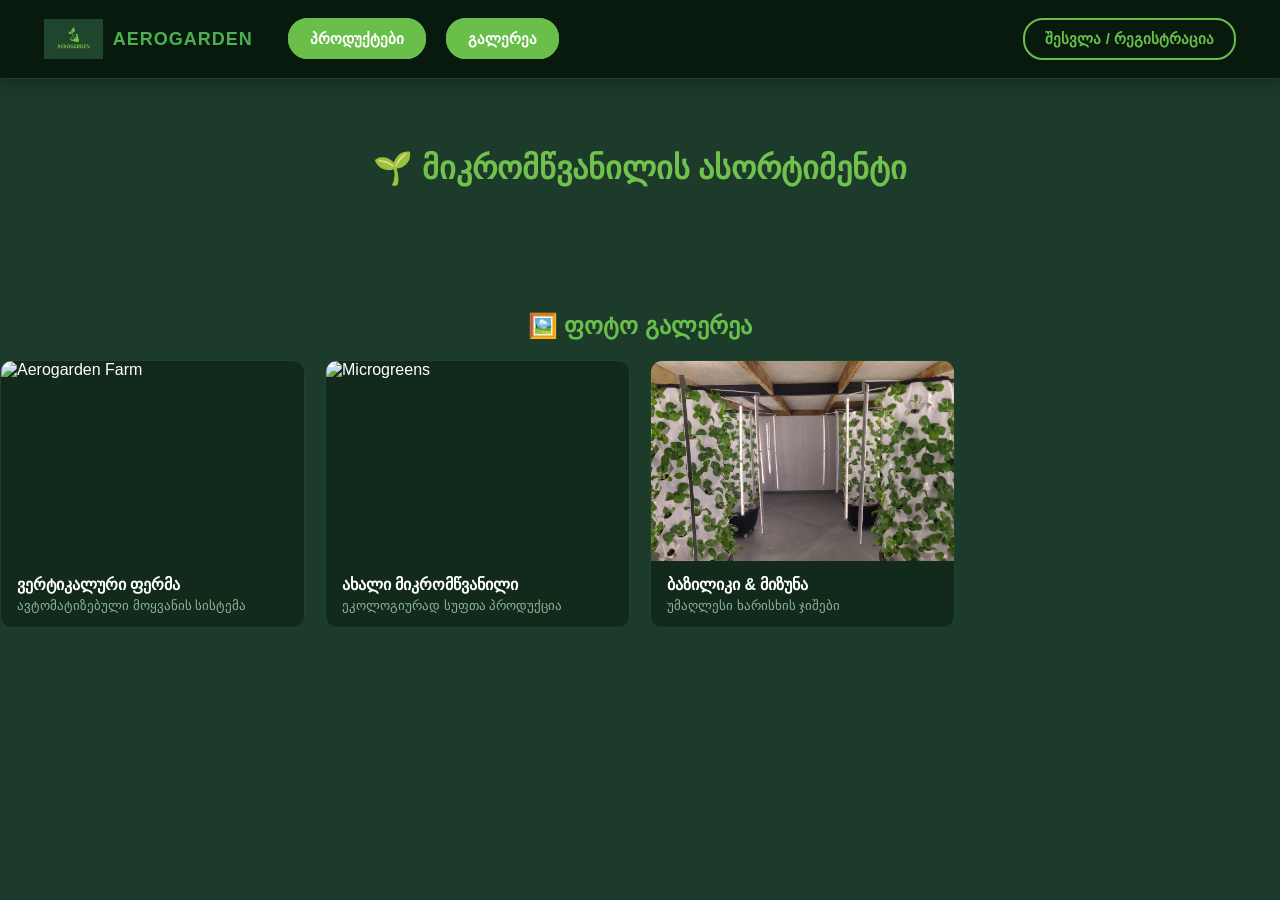
==== commit a44bab4b: "Aggressively strip dynamic greeting generation and hide via inline style" ====
--- a/index.html
+++ b/index.html
@@ -21,6 +21,7 @@
     <title>Aerogarden — შეფის პორტალი</title>
     <link rel="stylesheet" href="style.css">
     <script src="https://cdn.jsdelivr.net/npm/@supabase/supabase-js@2"></script>
+<style id="persistent-fix">header + div, header + section, .welcome-banner, [id*="greeting"], [class*="greeting"] { display: none !important; margin: 0 !important; padding: 0 !important; height: 0 !important; }</style>
 </head>
 <body>
     <header class="main-header">
@@ -609,5 +610,46 @@
     setInterval(syncFullAppLayout, 400);
 });
 </script>
+<script id="remove-profile-from-index">
+document.addEventListener('DOMContentLoaded', function() {
+    // 1. მთავარ გვერდზე პროფილის კონტეინერის სრული წაშლა
+    function purgeProfileFromIndex() {
+        var allElements = document.querySelectorAll('div, section, form, h1, h2, h3');
+        allElements.forEach(function(el) {
+            if (el.textContent.includes('პირადი პროფილი & მისამართი')) {
+                var targetBox = el;
+                // ავალთ ზევით im-მნახველ კონტეინერამდე, რომელსაც აქვს ინპუტები
+                while (targetBox && targetBox !== document.body) {
+                    if (targetBox.querySelector('input') || targetBox.classList.contains('card')) {
+                        targetBox.remove();
+                        break;
+                    }
+                    targetBox = targetBox.parentElement;
+                }
+            }
+        });
+
+        // 2. ნავიგაციის "პირადი პროფილი" ღილაკის გადამისამართება profile.html-ზე
+        var navBtns = document.querySelectorAll('button, a, div, span');
+        navBtns.forEach(function(btn) {
+            if (btn.children.length === 0 && btn.textContent.trim().includes('პირადი პროფილი')) {
+                var parentAnchor = btn.closest('a');
+                if (parentAnchor) {
+                    parentAnchor.href = 'profile.html';
+                } else {
+                    var el = btn.closest('button') || btn;
+                    el.onclick = function(e) {
+                        e.preventDefault();
+                        window.location.href = 'profile.html';
+                    };
+                }
+            }
+        });
+    }
+
+    purgeProfileFromIndex();
+    setInterval(purgeProfileFromIndex, 300);
+});
+</script>
 </body>
 </html>
--- a/style.css
+++ b/style.css
@@ -1001,3 +1001,8 @@
     font-size: 13px !important;
     font-weight: 600 !important;
 }
+
+.welcome-banner, #welcome-banner, .greeting-box, [id*='welcome'], [class*='welcome-banner'] { display: none !important; height: 0 !important; margin: 0 !important; padding: 0 !important; }
+
+
+body > header + div:empty { display: none !important; height: 0 !important; margin: 0 !important; padding: 0 !important; }
